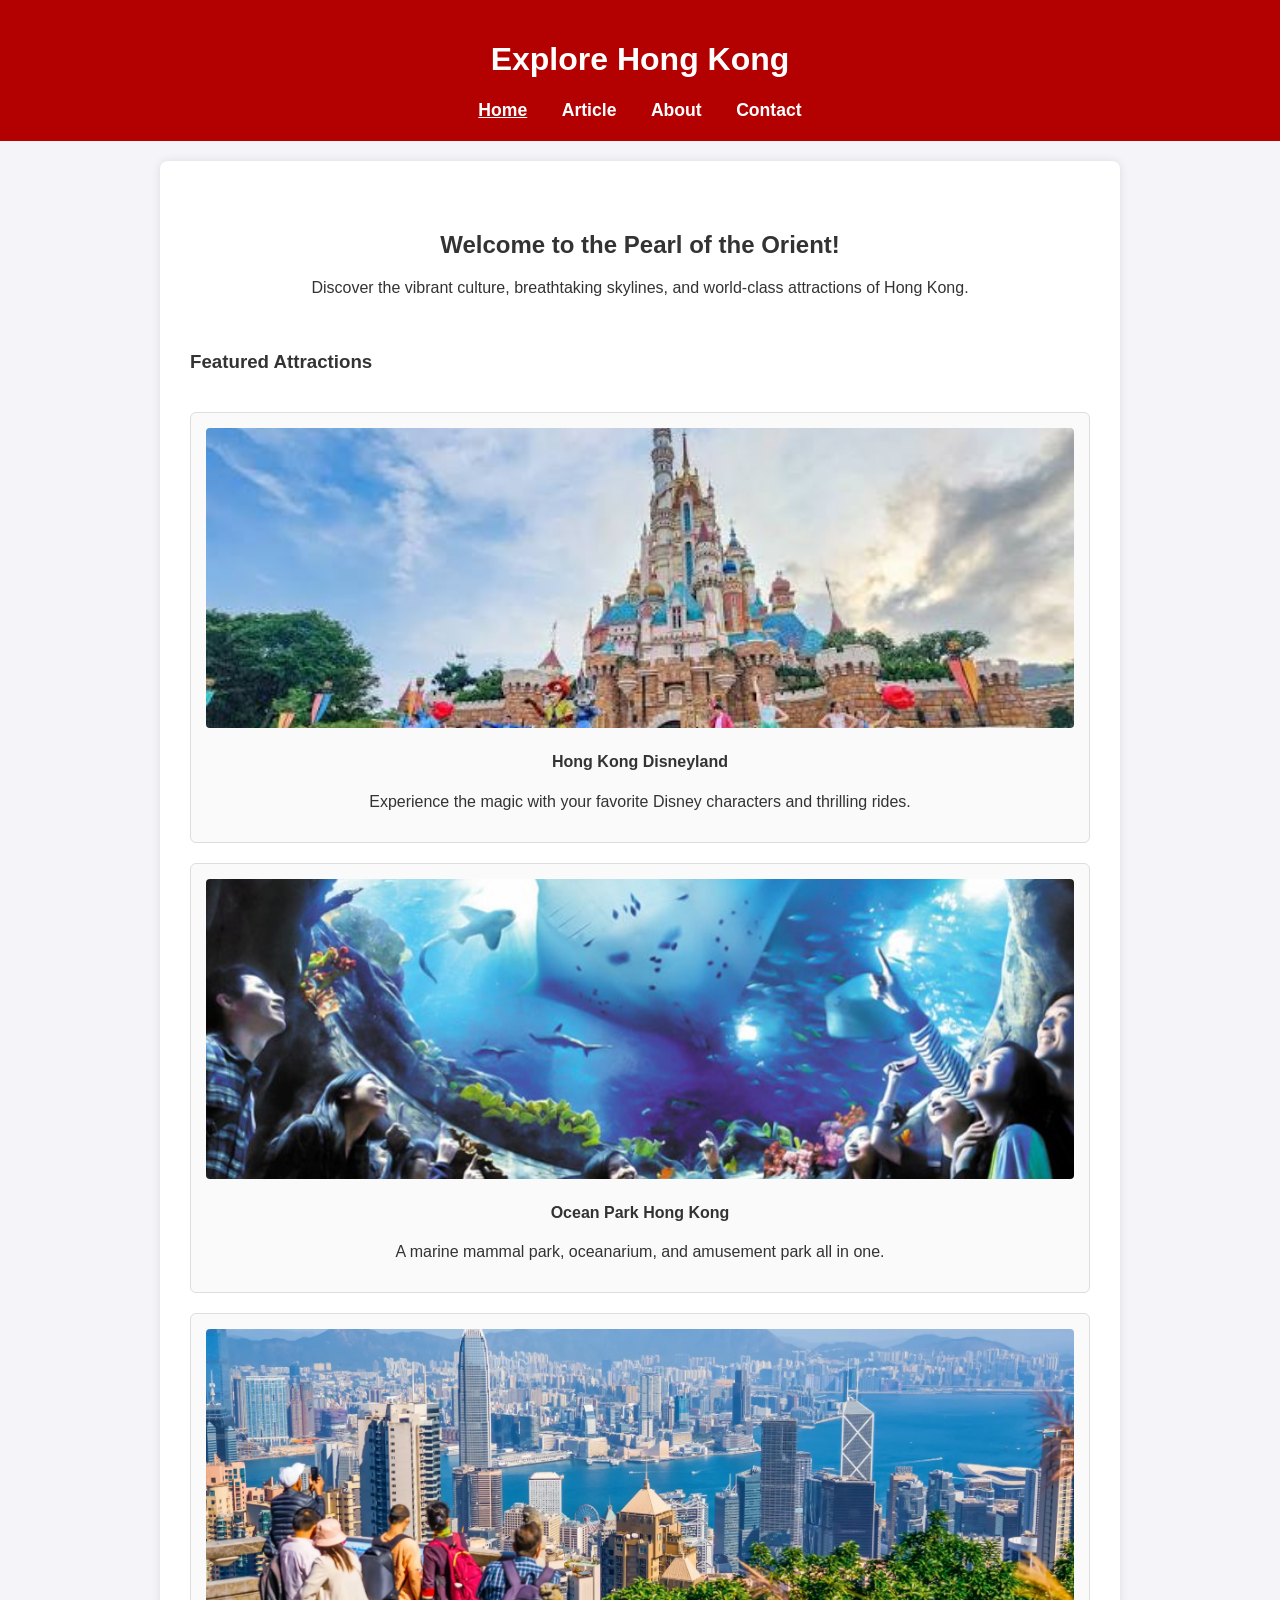
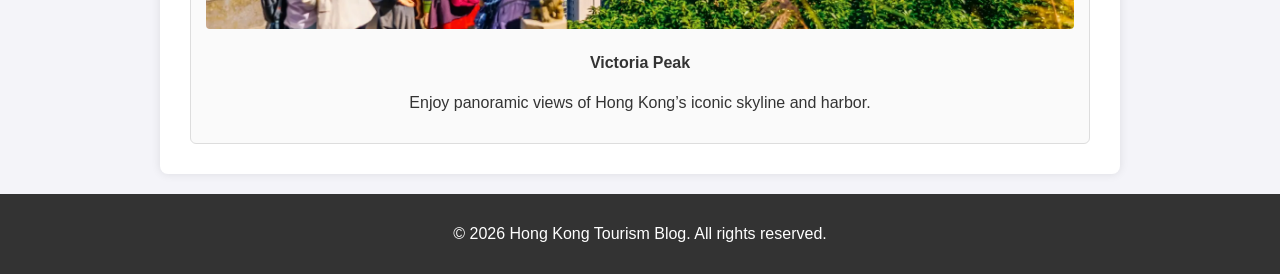
==== index.html @ e47cfd12 "Add files via upload" ====
<!DOCTYPE html>
<html lang="en">
<head>
    <meta charset="UTF-8">
    <meta name="viewport" content="width=device-width, initial-scale=1.0">
    <title>Hong Kong Tourism Blog - Home</title>
    <link rel="stylesheet" href="style.css">
</head>
<body>
    <header>
        <h1>Explore Hong Kong</h1>
        <nav>
            <a href="index.html" class="active">Home</a>
            <a href="articles.html">Article</a>
            <a href="about.html">About</a>
            <a href="contact.html">Contact</a>
        </nav>
    </header>

    <main>
        <section class="hero">
            <h2>Welcome to the Pearl of the Orient!</h2>
            <p>Discover the vibrant culture, breathtaking skylines, and world-class attractions of Hong Kong.</p>
        </section>

        <section class="spots-preview">
            <h3>Featured Attractions</h3>
            <div class="spot-card">
                <img src="hk1.jpe" alt="Hong Kong Disneyland">
                <h4>Hong Kong Disneyland</h4>
                <p>Experience the magic with your favorite Disney characters and thrilling rides.</p>
            </div>
            <div class="spot-card">
                <img src="ocean park 1.jpg" alt="Ocean Park Hong Kong">
                <h4>Ocean Park Hong Kong</h4>
                <p>A marine mammal park, oceanarium, and amusement park all in one.</p>
            </div>
            <div class="spot-card">
                <img src="victoriapeak 1.webp" alt="Victoria Peak">
                <h4>Victoria Peak</h4>
                <p>Enjoy panoramic views of Hong Kong’s iconic skyline and harbor.</p>
            </div>
        </section>
    </main>

    <footer>
        <p>&copy; 2026 Hong Kong Tourism Blog. All rights reserved.</p>
    </footer>
</body>
</html>
---- style.css ----
body {
    font-family: Arial, sans-serif;
    margin: 0;
    padding: 0;
    background-color: #f4f4f9;
    color: #333;
}

header {
    background-color: #b30000;
    color: white;
    padding: 20px;
    text-align: center;
}

nav {
    margin-top: 10px;
}

nav a {
    color: white;
    text-decoration: none;
    margin: 0 15px;
    font-weight: bold;
    font-size: 1.1rem;
}

nav a.active, nav a:hover {
    text-decoration: underline;
}

main {
    padding: 30px;
    max-width: 900px;
    margin: auto;
    background: white;
    box-shadow: 0px 0px 10px rgba(0,0,0,0.1);
    margin-top: 20px;
    margin-bottom: 20px;
    border-radius: 8px;
}

.hero {
    text-align: center;
    padding: 20px;
}

.spots-preview, .article-container {
    display: flex;
    flex-direction: column;
    gap: 20px;
}

.spot-card, .blog-post {
    background: #fafafa;
    border: 1px solid #ddd;
    padding: 15px;
    border-radius: 6px;
    text-align: center;
}

.spot-card img, .blog-post img {
    width: 100%;
    max-height: 300px;
    object-fit: cover;
    border-radius: 4px;
}

.about-container, .contact-container {
    padding: 20px;
}

form {
    display: flex;
    flex-direction: column;
    gap: 10px;
    margin-top: 20px;
}

form label {
    font-weight: bold;
}

form input, form textarea {
    padding: 10px;
    border: 1px solid #ccc;
    border-radius: 4px;
    font-size: 1rem;
}

form button {
    background-color: #b30000;
    color: white;
    padding: 10px;
    border: none;
    border-radius: 4px;
    font-size: 1rem;
    cursor: pointer;
}

form button:hover {
    background-color: #800000;
}

footer {
    text-align: center;
    padding: 15px;
    background-color: #333;
    color: white;
    margin-top: 20px;
}
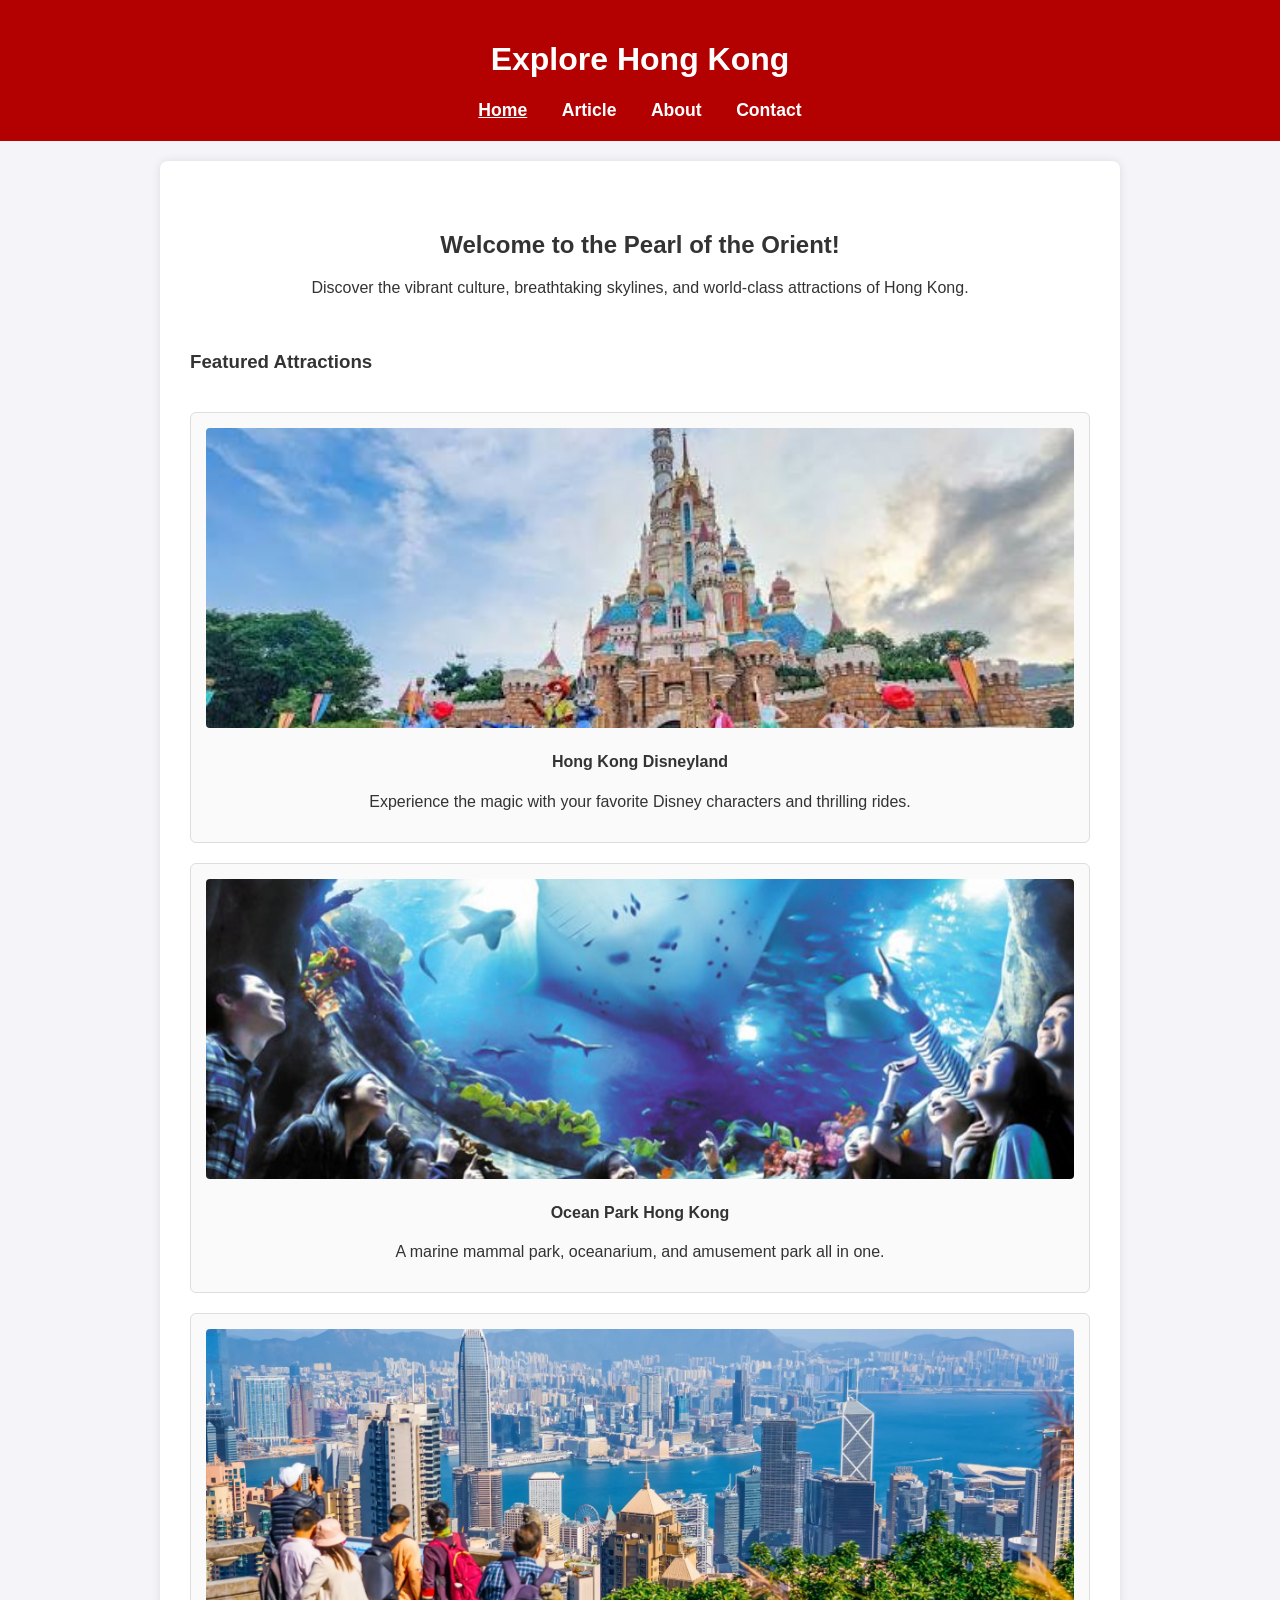
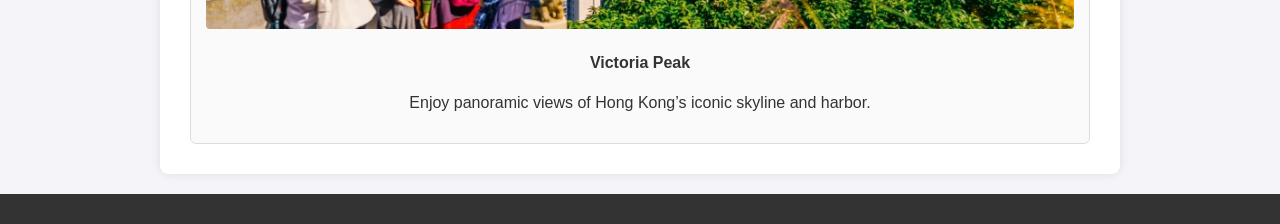
==== commit f5d5a845: "Restore index.html structure and content Restored the HTML structure and content for the Hong Kong T" ====
--- a/index.html
+++ b/index.html
@@ -44,7 +44,7 @@
     </main>
 
     <footer>
-        <p>&copy; 2026 Hong Kong Tourism Blog. All rights reserved.</p>
+        
     </footer>
 </body>
-</html>+</html>
